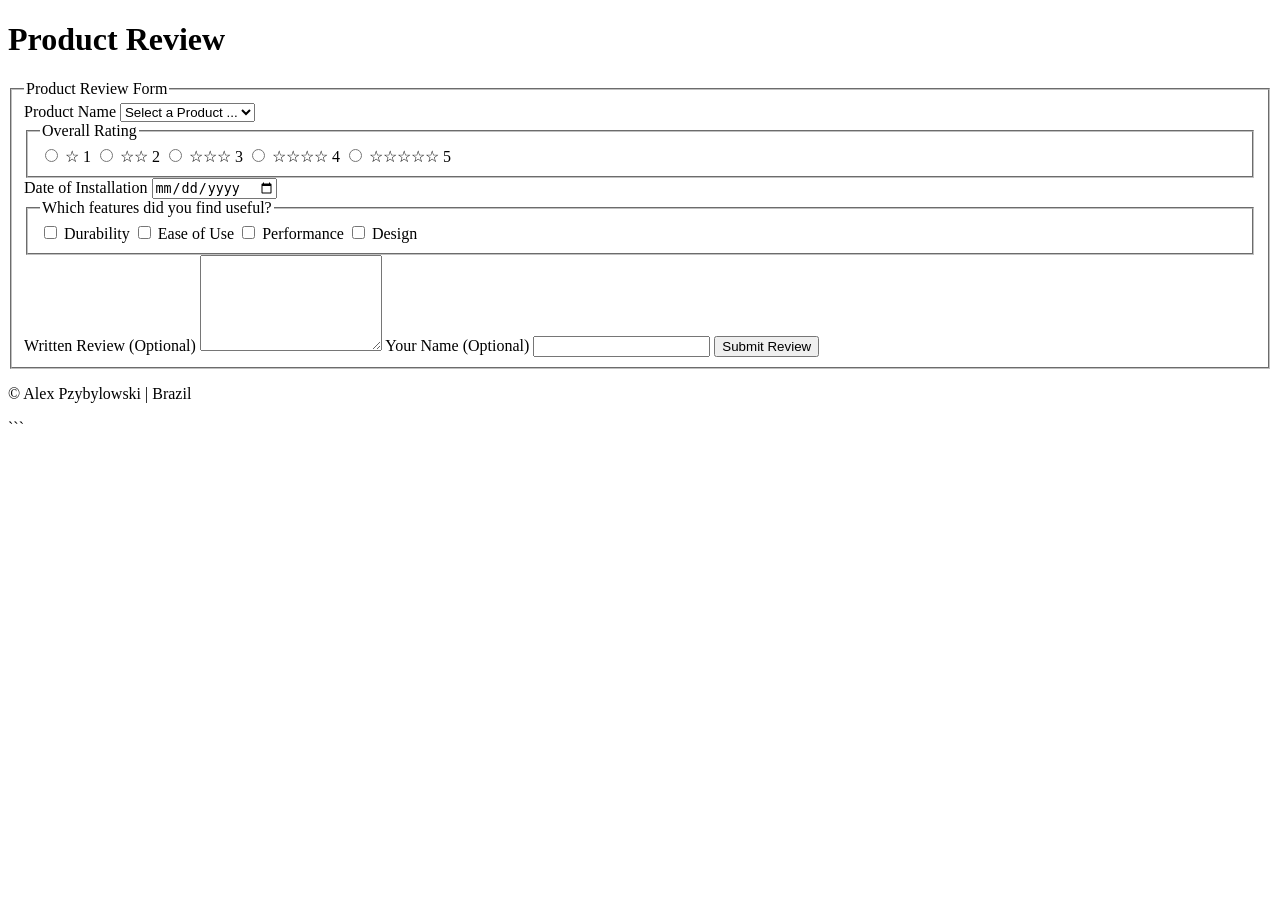
==== form.html @ f0482b16 "Add files via upload" ====
<!DOCTYPE html>
<html lang="en">
<head>
    <meta charset="UTF-8">
    <meta name="viewport" content="width=device-width, initial-scale=1.0">
    <meta name="description" content="Product review form for submitting feedback about a product.">
    <meta name="author" content="Alex Pzybylowski">
    <title>Product Review Form</title>
    <link rel="stylesheet" href="styles/form.css">
    <script src="scripts/form.js" defer></script>
</head>

<body>
    <header>
        <h1>Product Review</h1>
    </header>

    <main>
        <form method="get" action="review.html">
            <fieldset>
                <legend>Product Review Form</legend>

                <label for="product">Product Name</label>
                <select id="product" name="product" required>
                    <option value="" disabled selected>Select a Product ...</option>
                </select>

                <fieldset class="rating">
                    <legend>Overall Rating</legend>

                    <div class="rating-options">
                        <label for="rating1">
                            <input type="radio" id="rating1" name="rating" value="1" required>
                            <span>☆</span>
                            <span class="rating-number">1</span>
                        </label>

                        <label for="rating2">
                            <input type="radio" id="rating2" name="rating" value="2" required>
                            <span>☆☆</span>
                            <span class="rating-number">2</span>
                        </label>

                        <label for="rating3">
                            <input type="radio" id="rating3" name="rating" value="3" required>
                            <span>☆☆☆</span>
                            <span class="rating-number">3</span>
                        </label>

                        <label for="rating4">
                            <input type="radio" id="rating4" name="rating" value="4" required>
                            <span>☆☆☆☆</span>
                            <span class="rating-number">4</span>
                        </label>

                        <label for="rating5">
                            <input type="radio" id="rating5" name="rating" value="5" required>
                            <span>☆☆☆☆☆</span>
                            <span class="rating-number">5</span>
                        </label>
                    </div>
                </fieldset>

                <label for="installation-date">Date of Installation</label>
                <input type="date" id="installation-date" name="installation-date" required>

                <fieldset>
                    <legend>Which features did you find useful?</legend>

                    <label for="durability">
                        <input type="checkbox" id="durability" name="features" value="durability">
                        Durability
                    </label>

                    <label for="ease-of-use">
                        <input type="checkbox" id="ease-of-use" name="features" value="ease-of-use">
                        Ease of Use
                    </label>

                    <label for="performance">
                        <input type="checkbox" id="performance" name="features" value="performance">
                        Performance
                    </label>

                    <label for="design">
                        <input type="checkbox" id="design" name="features" value="design">
                        Design
                    </label>
                </fieldset>

                <label for="review">Written Review <span>(Optional)</span></label>
                <textarea id="review" name="review" rows="6"></textarea>

                <label for="user-name">Your Name <span>(Optional)</span></label>
                <input type="text" id="user-name" name="user-name">

                <input type="submit" value="Submit Review">
            </fieldset>
        </form>
    </main>

    <footer>
        <p>&copy; <span id="currentyear"></span> Alex Pzybylowski | Brazil</p>
        <p id="lastModified"></p>
    </footer>
</body>
</html>
```
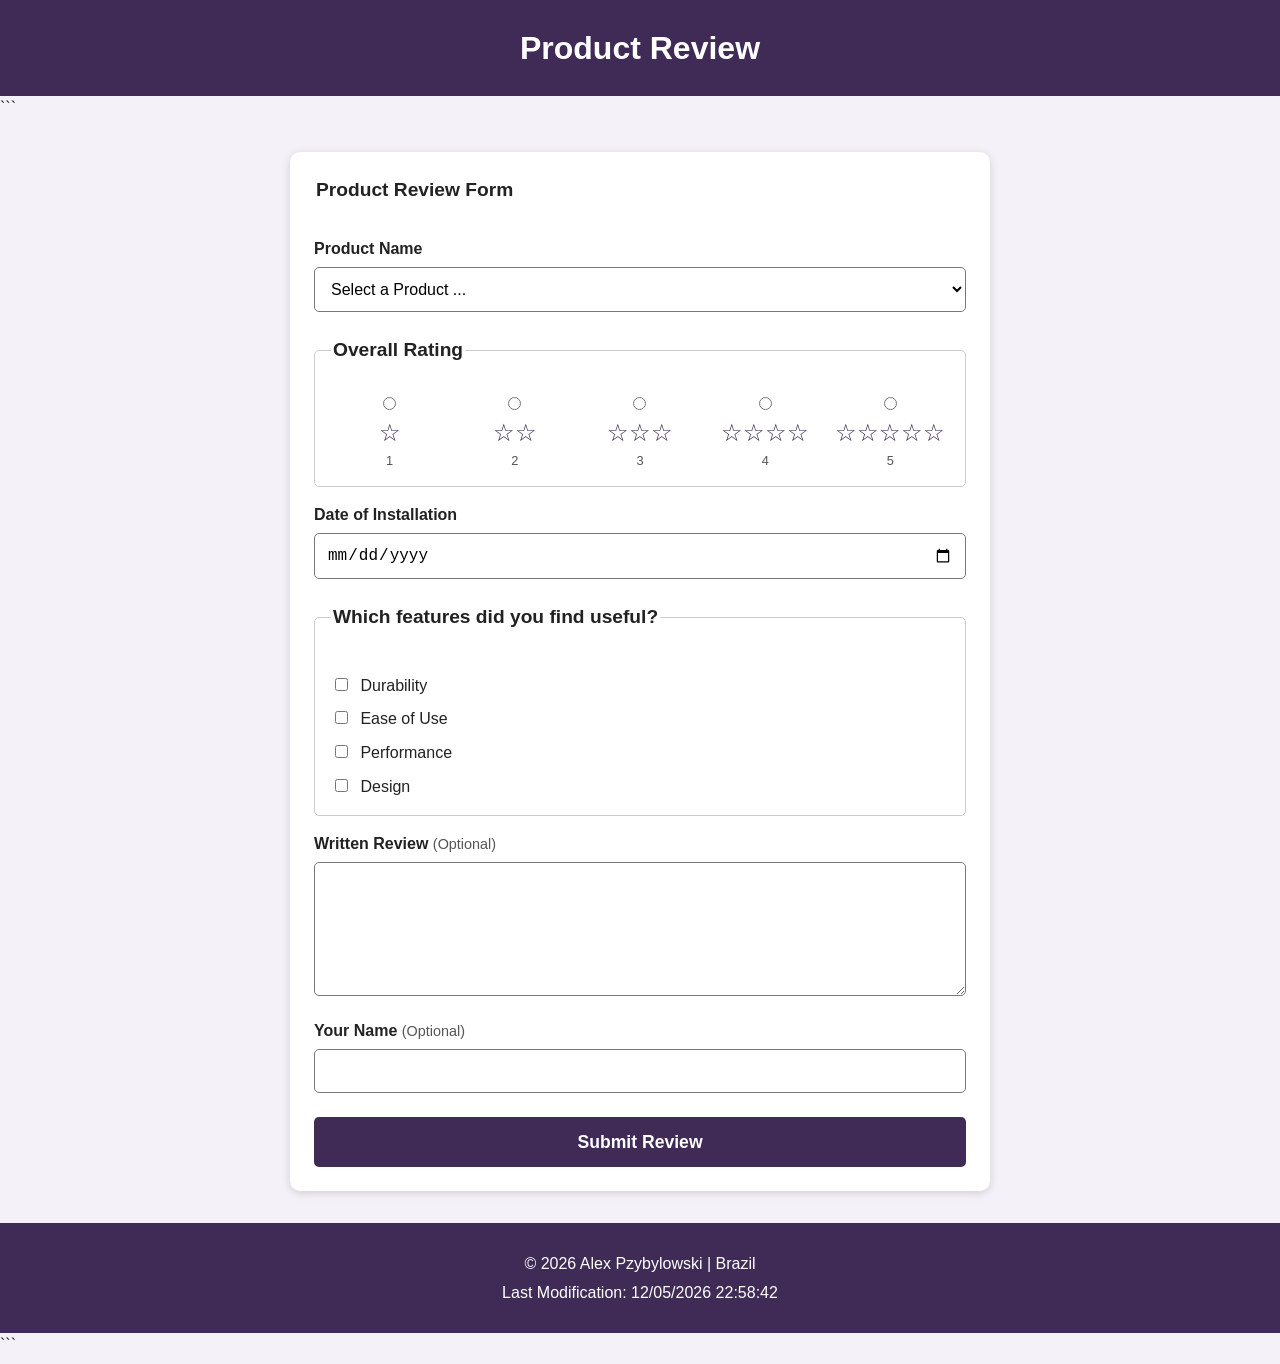
==== commit 79d517e8: "Refactor HTML structure of product review form" ====
--- a/form.html
+++ b/form.html
@@ -1,5 +1,5 @@
+<!DOCTYPE html>
 
-<!DOCTYPE html>
 <html lang="en">
 <head>
     <meta charset="UTF-8">
@@ -16,94 +16,100 @@
         <h1>Product Review</h1>
     </header>
 
-    <main>
-        <form method="get" action="review.html">
-            <fieldset>
-                <legend>Product Review Form</legend>
+```
+<main>
+    <form method="get" action="review.html">
+        <fieldset>
+            <legend>Product Review Form</legend>
 
-                <label for="product">Product Name</label>
-                <select id="product" name="product" required>
-                    <option value="" disabled selected>Select a Product ...</option>
-                </select>
+            <label for="product">Product Name</label>
+            <select id="product" name="product" required>
+                <option value="" disabled selected>Select a Product ...</option>
+            </select>
 
-                <fieldset class="rating">
-                    <legend>Overall Rating</legend>
+            <fieldset class="rating">
+                <legend>Overall Rating</legend>
 
-                    <div class="rating-options">
-                        <label for="rating1">
-                            <input type="radio" id="rating1" name="rating" value="1" required>
-                            <span>☆</span>
-                            <span class="rating-number">1</span>
-                        </label>
-
-                        <label for="rating2">
-                            <input type="radio" id="rating2" name="rating" value="2" required>
-                            <span>☆☆</span>
-                            <span class="rating-number">2</span>
-                        </label>
-
-                        <label for="rating3">
-                            <input type="radio" id="rating3" name="rating" value="3" required>
-                            <span>☆☆☆</span>
-                            <span class="rating-number">3</span>
-                        </label>
-
-                        <label for="rating4">
-                            <input type="radio" id="rating4" name="rating" value="4" required>
-                            <span>☆☆☆☆</span>
-                            <span class="rating-number">4</span>
-                        </label>
-
-                        <label for="rating5">
-                            <input type="radio" id="rating5" name="rating" value="5" required>
-                            <span>☆☆☆☆☆</span>
-                            <span class="rating-number">5</span>
-                        </label>
-                    </div>
-                </fieldset>
-
-                <label for="installation-date">Date of Installation</label>
-                <input type="date" id="installation-date" name="installation-date" required>
-
-                <fieldset>
-                    <legend>Which features did you find useful?</legend>
-
-                    <label for="durability">
-                        <input type="checkbox" id="durability" name="features" value="durability">
-                        Durability
+                <div class="rating-options">
+                    <label for="rating1">
+                        <input type="radio" id="rating1" name="rating" value="1" required>
+                        <span>☆</span>
+                        <span class="rating-number">1</span>
                     </label>
 
-                    <label for="ease-of-use">
-                        <input type="checkbox" id="ease-of-use" name="features" value="ease-of-use">
-                        Ease of Use
+                    <label for="rating2">
+                        <input type="radio" id="rating2" name="rating" value="2" required>
+                        <span>☆☆</span>
+                        <span class="rating-number">2</span>
                     </label>
 
-                    <label for="performance">
-                        <input type="checkbox" id="performance" name="features" value="performance">
-                        Performance
+                    <label for="rating3">
+                        <input type="radio" id="rating3" name="rating" value="3" required>
+                        <span>☆☆☆</span>
+                        <span class="rating-number">3</span>
                     </label>
 
-                    <label for="design">
-                        <input type="checkbox" id="design" name="features" value="design">
-                        Design
+                    <label for="rating4">
+                        <input type="radio" id="rating4" name="rating" value="4" required>
+                        <span>☆☆☆☆</span>
+                        <span class="rating-number">4</span>
                     </label>
-                </fieldset>
 
-                <label for="review">Written Review <span>(Optional)</span></label>
-                <textarea id="review" name="review" rows="6"></textarea>
+                    <label for="rating5">
+                        <input type="radio" id="rating5" name="rating" value="5" required>
+                        <span>☆☆☆☆☆</span>
+                        <span class="rating-number">5</span>
+                    </label>
+                </div>
+            </fieldset>
 
-                <label for="user-name">Your Name <span>(Optional)</span></label>
-                <input type="text" id="user-name" name="user-name">
+            <label for="installation-date">Date of Installation</label>
+            <input type="date" id="installation-date" name="installation-date" required>
 
-                <input type="submit" value="Submit Review">
+            <fieldset class="features">
+                <legend>Which features did you find useful?</legend>
+
+                <label for="durability">
+                    <input type="checkbox" id="durability" name="features" value="durability">
+                    Durability
+                </label>
+
+                <label for="ease-of-use">
+                    <input type="checkbox" id="ease-of-use" name="features" value="ease-of-use">
+                    Ease of Use
+                </label>
+
+                <label for="performance">
+                    <input type="checkbox" id="performance" name="features" value="performance">
+                    Performance
+                </label>
+
+                <label for="design">
+                    <input type="checkbox" id="design" name="features" value="design">
+                    Design
+                </label>
             </fieldset>
-        </form>
-    </main>
 
-    <footer>
-        <p>&copy; <span id="currentyear"></span> Alex Pzybylowski | Brazil</p>
-        <p id="lastModified"></p>
-    </footer>
+            <label for="review">
+                Written Review <span>(Optional)</span>
+            </label>
+            <textarea id="review" name="review" rows="6"></textarea>
+
+            <label for="user-name">
+                Your Name <span>(Optional)</span>
+            </label>
+            <input type="text" id="user-name" name="user-name">
+
+            <input type="submit" value="Submit Review">
+        </fieldset>
+    </form>
+</main>
+
+<footer>
+    <p>&copy; <span id="currentyear"></span> Alex Pzybylowski | Brazil</p>
+    <p id="lastModified"></p>
+</footer>
+```
+
 </body>
 </html>
-```
--- a/styles/form.css
+++ b/styles/form.css
@@ -0,0 +1,182 @@
+* {
+  box-sizing: border-box;
+  }
+
+body {
+margin: 0;
+font-family: Arial, Helvetica, sans-serif;
+background-color: #f4f1f8;
+color: #222;
+line-height: 1.5;
+}
+
+header {
+background-color: #3f2b56;
+color: white;
+text-align: center;
+padding: 1.5rem;
+}
+
+header h1 {
+margin: 0;
+}
+
+main {
+max-width: 700px;
+margin: 2rem auto;
+padding: 0 1rem;
+}
+
+form {
+background-color: white;
+padding: 1.5rem;
+border-radius: 10px;
+box-shadow: 0 2px 8px rgba(0, 0, 0, 0.15);
+}
+
+fieldset {
+border: none;
+padding: 0;
+margin: 0;
+}
+
+legend {
+font-size: 1.2rem;
+font-weight: bold;
+margin-bottom: 1rem;
+}
+
+label {
+display: block;
+margin-top: 1rem;
+font-weight: bold;
+}
+
+label span {
+font-weight: normal;
+font-size: 0.9rem;
+color: #555;
+}
+
+select,
+input[type="date"],
+input[type="text"],
+textarea {
+width: 100%;
+margin-top: 0.4rem;
+padding: 0.75rem;
+border: 1px solid #777;
+border-radius: 5px;
+font-size: 1rem;
+background-color: white;
+}
+
+textarea {
+resize: vertical;
+}
+
+select:focus,
+input:focus,
+textarea:focus {
+outline: 3px solid #b9a0d0;
+border-color: #3f2b56;
+}
+
+.rating {
+margin-top: 1.5rem;
+padding: 1rem;
+border: 1px solid #ccc;
+border-radius: 5px;
+}
+
+.rating-options {
+display: grid;
+grid-template-columns: repeat(5, 1fr);
+gap: 0.5rem;
+}
+
+.rating-options label {
+margin: 0;
+text-align: center;
+font-weight: normal;
+cursor: pointer;
+}
+
+.rating-options input {
+display: block;
+margin: 0 auto 0.3rem;
+}
+
+.rating-options span:first-of-type {
+font-size: 1.5rem;
+color: #3f2b56;
+}
+
+.rating-number {
+display: block;
+font-size: 0.8rem;
+}
+
+form > fieldset > fieldset:not(.rating) {
+margin-top: 1.5rem;
+border: 1px solid #ccc;
+padding: 1rem;
+border-radius: 5px;
+}
+
+form > fieldset > fieldset:not(.rating) label {
+font-weight: normal;
+margin-top: 0.6rem;
+}
+
+form > fieldset > fieldset:not(.rating) input {
+margin-right: 0.5rem;
+}
+
+input[type="submit"] {
+display: block;
+width: 100%;
+margin-top: 1.5rem;
+padding: 0.9rem;
+border: none;
+border-radius: 5px;
+background-color: #3f2b56;
+color: white;
+font-size: 1.1rem;
+font-weight: bold;
+cursor: pointer;
+}
+
+input[type="submit"]:hover {
+background-color: #2d1e3d;
+}
+
+input[type="submit"]:focus {
+outline: 3px solid #b9a0d0;
+outline-offset: 2px;
+}
+
+footer {
+background-color: #3f2b56;
+color: white;
+text-align: center;
+padding: 1.5rem;
+margin-top: 2rem;
+}
+
+footer p {
+margin: 0.3rem;
+}
+
+@media screen and (min-width: 600px) {
+main {
+padding: 0;
+}
+
+```
+form {
+    padding: 2rem;
+}
+```
+
+}
